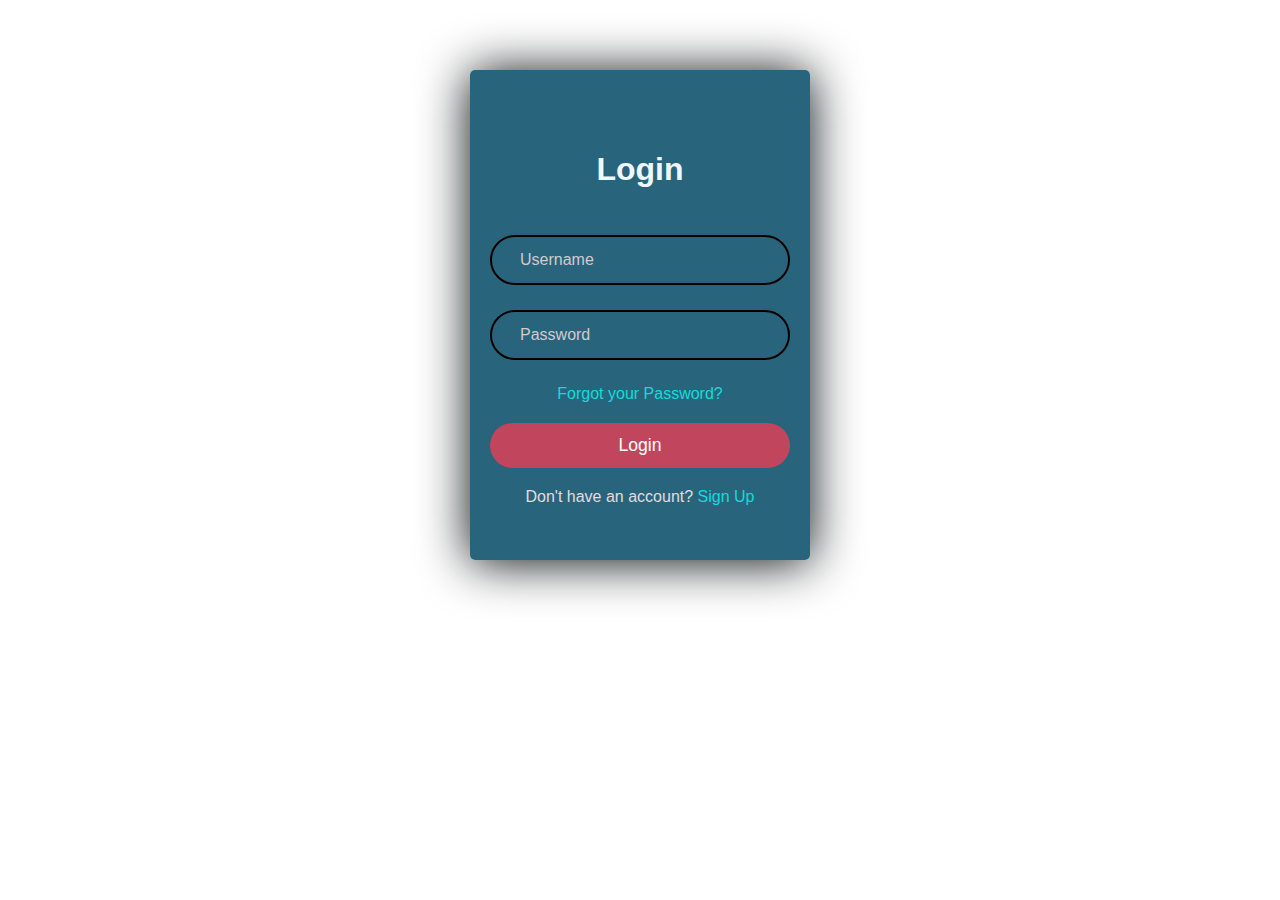
==== login.html @ 0eb8e7ed "third commit" ====
<!DOCTYPE>
<html>
<head>
    <title>Login Page</title>
    <style>
        body {
            justify-content: center;
            align-items: center;
            font-family: Arial;
            margin: 0;
            padding: 0;

            background-image: url('background.jpg');
            background-size: cover;
            background-position: center;
            background-repeat: no-repeat;
        }

        .box {
            position: relative;
            align-content: center;
            width: 300px;
            height: 450px;
            margin: 70px auto;
            padding: 20px; 
            border-radius: 5px;
            box-shadow: 0 2px 50px rgb(1, 9, 12);
            text-align: center;
            background-color: rgba(18, 83, 111,0.9);
            overflow: hidden;
        }

        .box form {
            width: 100%;
            position: relative;
            align-content: center;
            
        }

        .box .login_box {
            position: relative;
            top: 40px;
            left: 0;
            transition: 0.7s ease-in-out;
        }

        .box.active .login_box {
            transform: translateY(-500px);
        }

        .box.passive .login_box {
            transform: translateY(-500px);
        }

        .box .signup_box {
            position: relative;
            top: 480px;
            left: 0;
            transition: 1s ease-in-out;
        }

        .box.active .signup_box {
            transform: translateY(-850px);
        }

        .box .forgot_box {
            position: relative;
            top: 480px;
            left: 0;
            transition: 0.9s ease-in-out;
        }

        .box.passive .forgot_box {
            transform: translateY(-1300px);
        }


        h1 {
            text-align: center;
            color: aliceblue;
        }

        .input_box {
            position: relative;
            margin: 25px 0;
        }

        .input_box input {
            width: 100%;
            height: 50px;
            background: transparent;
            border: 2px solid;
            outline: none;
            border-radius: 40px;
            font-size: 2em;
            color: #0b0000;
            padding: 0 20px;
            transition: 0.5 ease;
        }

        .input_box input:focus,
        .input_box input:valid {
            top: 1px;
            left: 20px;
            font-size: 0.9em;
            padding: 0 28px;
            background-color: transparent;
            color: aliceblue;
        }
        
        .input_box label {
            position: absolute;
            top: 50%;
            left: 30px;
            transform: translateY(-50%);
            font-size: 1em;
            color: rgb(209, 203, 203);
            transition: 0.5s ease;
        }

        .input_box input:focus~label,
        .input_box input:valid~label {
            top: 1px;
            font-size: 0.8em;
            padding: 0 6px;
            background-color: rgba(18, 83, 111, 0.9);
            color: aliceblue;
        }

        .forgot_password {
            margin: 10px 0 20px;
            text-align: center;
        }

        .forgot_password a {
            font-size: 1em;
            color: rgb(15, 220, 220);
            text-decoration: none;
        } 

        .forgot_password a:hover {
            text-decoration: underline;
        }

        .sub_button {
            width: 100%;
            height: 45px;
            background-color: rgba(210, 67, 90, 0.9);
            border: none;
            outline: none;
            border-radius: 40px;
            cursor: pointer;
            font-size: 1.1em;
            color: white;
            font-weight: 500;
        }

        .sub_button:hover {
            background-color: rgb(117, 11, 47);
            color: white;
        }

        .signup {
            margin: 20px 0 10px;
            text-align: center;
            color: rgb(224, 221, 221);
        }

        .signup a {
            font-size: 1em;
            color: rgb(15, 220, 220);
            font-weight: 545;
            text-decoration: none;
        }

        .signup a:hover {
            text-decoration: underline;
        }

        .que_ans_box p {
            margin: 3px;

        }

   </style>
</head>

<body>
    <div class="box">
        <div class="login_box">
            <h1>Login</h1>

            <form id="loginForm">
                <div class="input_box">
                    <input type="text" id="username" required>
                    <label>Username</label>
                </div>

                <div class="input_box">
                    <input type="text" id="password" required>
                    <label>Password</label>
                </div>
                
                <p id="error-msg-1" style="color: red; display: none;"></p>

                <div class="forgot_password">
                    <a href="#" class="forgot_button">Forgot your Password?</a>    
                </div>

                <button id="login" type="submit" class="sub_button">Login</button>

                <div class="signup">
                    <p>Don't have an account? <a href="#" class="signup_button">Sign Up</a></p>
                </div>
            </form>
        </div>

        <div class="signup_box">
            <h1>Sign up</h1>

            <form id="signUpForm">
                <div class="input_box">
                    <input type="text" id="username_signup" required>
                    <label>Username</label>
                </div>

                <div class="input_box">
                    <input type="text" id="password_signup" required>
                    <label>Password</label>
                </div>

                <div class="input_box">
                    <input type="text" id="sec_que_signup" required>
                    <label>Secret Question</label>
                </div>

                <div class="input_box">
                    <input type="text" id="sec_ans_signup" required>
                    <label>Secret Answer</label>
                </div>
                
                <button id="signUp" type="submit" class="sub_button">Sign Up</button>

                <div class="signup">
                    <p>Already have an account? <a href="#" class="signin_button1">Sign in</a></p>
                </div>
            </form>
        </div>

        <div class="forgot_box">
            <h1>Forgot Password?</h1>

            <form id="forgotForm">
                <div class="input_box">
                    <input type="text" id="username_forgot" required>
                    <label>Username</label>
                </div>

                <p id="error-msg-2" style="color: red; display: none;"></p>

                <button id="user_forgot" type="submit" class="sub_button">Show secret question</button>
                
                <div class="que_ans_box">
                    <p id="sec_que_forgot" style="color: rgb(192, 202, 210); font-size: 0.9em; display: none;"></p>
                    <p id="sec_que_display" style="color: rgb(254, 219, 225); font-size: 1.1em; font-weight:600; display: none;"></p>
                </div>

                <div class="input_box">
                    <input type="text" style="display: none;" id="sec_ans_forgot">
                    <label id="sec_ans_label" style="display: none;">Secret Answer</label>
                </div>

                <p id="error-msg-3" style="color: red; display: none;"></p>

                <button id="sec_forgot" type="submit" style="display: none;" class="sub_button">Show Password</button>

                <div class="que_ans_box">
                    <p id="password_forgot" style="color: rgb(192, 202, 210); font-size: 0.9em; display: none;"></p>
                    <p id="password_display" style="color: rgb(254, 219, 225); font-size: 1.4em; font-weight:600; display: none;"></p>
                </div>

                <div class="signup">
                    <p style="margin-top: 35px;">Go back to login page - <a href="#" class="signin_button2">Login</a></p>
                </div>
            </form>
        </div>
    </div>

    <script>
        document.getElementById('loginForm').addEventListener('submit', function(event) {
            event.preventDefault(); 

            var username = document.getElementById('username').value;
            var password = document.getElementById('password').value;
            var errorMessage = document.getElementById('error-msg-1');

            fetch('loginPrac.json')
            .then(response => response.json())
            .then(data => {
                var matchFound = false;
                for (let i=0; i<data.length; i++) {
                    if ((data[i].username == username) && (data[i].password == password)) {
                        errorMessage.style.display = 'none';
                        matchFound = true;
                        window.location.href = 'main.html'; 
                    } 
                    
                }
                if(!matchFound) {
                    errorMessage.textContent = 'Incorrect username or password.';
                    errorMessage.style.display = 'block'; 
                }
            })
            .catch(error => {
                console.error('Error:', error);
            });
        });

    </script>
        
    <script>
        document.getElementById('signUpForm').addEventListener('submit', function(event) {
            event.preventDefault(); 

            var username = document.getElementById('username_signup').value;
            var password = document.getElementById('password_signup').value;
            var sec_que = document.getElementById('sec_que_signup').value;
            var sec_ans = document.getElementById('sec_ans_signup').value;

            const fs = require('fs');

            // Read the contents of the JSON file
            const data = fs.readFileSync('loginPrac.json');
            // Parse the JSON data into a JavaScript object
            const jsonData = JSON.parse(data);

            console.log("Before Adding data",JSON.stringify(jsonData, null, 4));

            // Modify the JavaScript object by adding new data
            jsonData.users.push({
                username: username,
                password: password,
                secret_question: sec_que,
                secret_answer: sec_ans
            });


            // Convert the JavaScript object back into a JSON string
            const jsonString = JSON.stringify(jsonData);

            fs.writeFileSync('loginPrac.json', jsonString, 'utf-8', (err) => {
            if (err) throw err;
            console.log('Data added to file');
            });

            const update_data = fs.readFileSync('loginPrac.json');
            const updated_jsonData = JSON.parse(update_data);
            console.log("After Adding data",JSON.stringify(updated_jsonData, null, 4));
        //     fetch('loginPrac.json')
        //     .then(response => response.json())
        //     .then(data => {
        //         data.push("username" = username,
        //         "password" = password,
        //         "secret_question" = sec_que,
        //         "secret_answer" = sec_ans);

        //     })
        });
    </script>

    <script>
        document.getElementById('forgotForm').addEventListener('submit', function(event) {
            event.preventDefault();
            var username_forgot = document.getElementById('username_forgot').value;
            var errorMessage2 = document.getElementById('error-msg-2');
            var errorMessage3 = document.getElementById('error-msg-3');
            var show_sec_que_button = document.getElementById('user_forgot');
            var sec_ans_button = document.getElementById('sec_forgot');
            var show_sec_forgot = document.getElementById('sec_que_forgot');
            var show_sec_que = document.getElementById('sec_que_display');
            var sec_ans_input_box = document.getElementById('sec_ans_forgot');
            var sec_ans_input = document.getElementById('sec_ans_forgot').value;
            var sec_ans_label = document.getElementById('sec_ans_label');
            var show_pass_forgot = document.getElementById('password_forgot');
            var show_pass = document.getElementById('password_display');

            fetch('loginPrac.json')
            .then(response => response.json())
            .then(data => {
                var userFound = false;
                var sec_ans_found = false;
                for (let i=0; i<data.length; i++) {
                    if (data[i].username == username_forgot) {
                        errorMessage2.style.display = 'none';
                        show_sec_que_button.style.display = 'none';
                        show_sec_forgot.textContent = 'Your Secret Question is';
                        show_sec_forgot.style.display = 'block';
                        show_sec_que.textContent = data[i].secret_question;
                        show_sec_que.style.display = 'block';

                        sec_ans_input_box.style.display = "block";
                        sec_ans_label.style.display = "block";
                        sec_ans_button.style.display = 'block';
                        if (data[i].secret_answer == sec_ans_input) {
                            errorMessage3.style.display = 'none';
                            sec_ans_button.style.display = 'none';
                            show_pass_forgot.textContent = 'Your Password is';
                            show_pass_forgot.style.display = 'block';
                            show_pass.textContent = data[i].password;
                            show_pass.style.display = 'block';


                            sec_ans_found = true;
                        }

                        if(!sec_ans_found && sec_ans_input!="") {
                            errorMessage3.textContent = 'Incorrect secret answer.';
                            errorMessage3.style.display = 'block'; 
                        }

                        if(sec_ans_input=="") {
                            alert("Secret Answer must be filled");
                        }

                        userFound = true;
                    } 
                    
                }
                if(!userFound) {
                    errorMessage2.textContent = 'Incorrect username.';
                    errorMessage2.style.display = 'block'; 
                }


            })
            .catch(error => {
                console.error('Error:', error);
            });
        });
    </script>

    <script>
        const signin_button1 = document.querySelector('.signin_button1');
        const signup_button = document.querySelector('.signup_button');
        const signin_button2 = document.querySelector('.signin_button2');
        const forgot_button = document.querySelector('.forgot_button');
        const box = document.querySelector('.box');

        signup_button.addEventListener('click', () => {
            box.classList.toggle('active');
        });
        signin_button1.addEventListener('click', () => {
            box.classList.toggle('active');
        });

        forgot_button.addEventListener('click', () => {
            box.classList.toggle('passive');
        })
        signin_button2.addEventListener('click', () => {
            box.classList.toggle('passive');
        });
    </script>

</body>
</html>
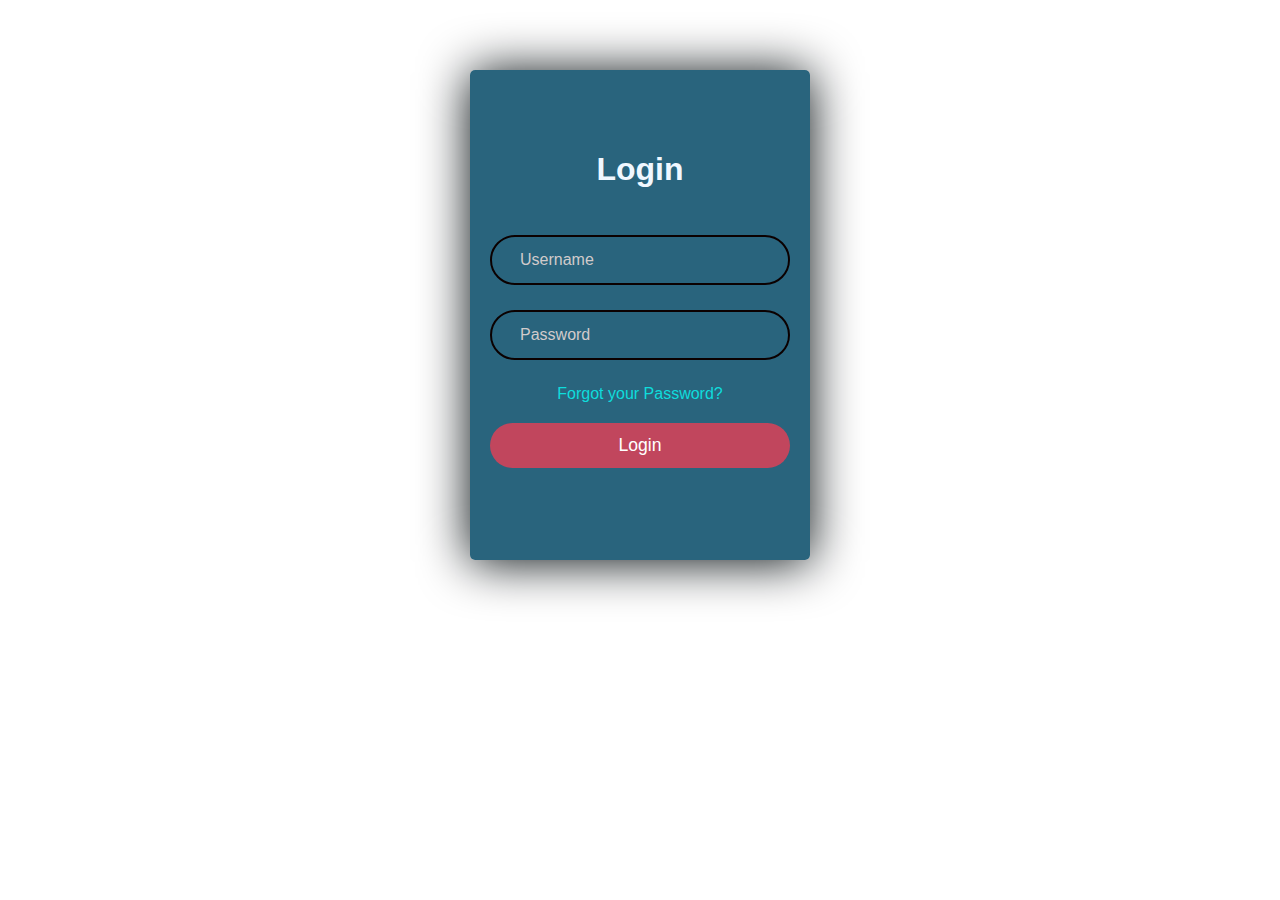
==== commit e64b95d7: "final" ====
--- a/login.html
+++ b/login.html
@@ -44,23 +44,8 @@
             transition: 0.7s ease-in-out;
         }
 
-        .box.active .login_box {
-            transform: translateY(-500px);
-        }
-
         .box.passive .login_box {
             transform: translateY(-500px);
-        }
-
-        .box .signup_box {
-            position: relative;
-            top: 480px;
-            left: 0;
-            transition: 1s ease-in-out;
-        }
-
-        .box.active .signup_box {
-            transform: translateY(-850px);
         }
 
         .box .forgot_box {
@@ -71,7 +56,7 @@
         }
 
         .box.passive .forgot_box {
-            transform: translateY(-1300px);
+            transform: translateY(-790px);
         }
 
 
@@ -209,43 +194,9 @@
 
                 <button id="login" type="submit" class="sub_button">Login</button>
 
-                <div class="signup">
-                    <p>Don't have an account? <a href="#" class="signup_button">Sign Up</a></p>
-                </div>
             </form>
         </div>
 
-        <div class="signup_box">
-            <h1>Sign up</h1>
-
-            <form id="signUpForm">
-                <div class="input_box">
-                    <input type="text" id="username_signup" required>
-                    <label>Username</label>
-                </div>
-
-                <div class="input_box">
-                    <input type="text" id="password_signup" required>
-                    <label>Password</label>
-                </div>
-
-                <div class="input_box">
-                    <input type="text" id="sec_que_signup" required>
-                    <label>Secret Question</label>
-                </div>
-
-                <div class="input_box">
-                    <input type="text" id="sec_ans_signup" required>
-                    <label>Secret Answer</label>
-                </div>
-                
-                <button id="signUp" type="submit" class="sub_button">Sign Up</button>
-
-                <div class="signup">
-                    <p>Already have an account? <a href="#" class="signin_button1">Sign in</a></p>
-                </div>
-            </form>
-        </div>
 
         <div class="forgot_box">
             <h1>Forgot Password?</h1>
@@ -317,56 +268,6 @@
         });
 
     </script>
-        
-    <script>
-        document.getElementById('signUpForm').addEventListener('submit', function(event) {
-            event.preventDefault(); 
-
-            var username = document.getElementById('username_signup').value;
-            var password = document.getElementById('password_signup').value;
-            var sec_que = document.getElementById('sec_que_signup').value;
-            var sec_ans = document.getElementById('sec_ans_signup').value;
-
-            const fs = require('fs');
-
-            // Read the contents of the JSON file
-            const data = fs.readFileSync('loginPrac.json');
-            // Parse the JSON data into a JavaScript object
-            const jsonData = JSON.parse(data);
-
-            console.log("Before Adding data",JSON.stringify(jsonData, null, 4));
-
-            // Modify the JavaScript object by adding new data
-            jsonData.users.push({
-                username: username,
-                password: password,
-                secret_question: sec_que,
-                secret_answer: sec_ans
-            });
-
-
-            // Convert the JavaScript object back into a JSON string
-            const jsonString = JSON.stringify(jsonData);
-
-            fs.writeFileSync('loginPrac.json', jsonString, 'utf-8', (err) => {
-            if (err) throw err;
-            console.log('Data added to file');
-            });
-
-            const update_data = fs.readFileSync('loginPrac.json');
-            const updated_jsonData = JSON.parse(update_data);
-            console.log("After Adding data",JSON.stringify(updated_jsonData, null, 4));
-        //     fetch('loginPrac.json')
-        //     .then(response => response.json())
-        //     .then(data => {
-        //         data.push("username" = username,
-        //         "password" = password,
-        //         "secret_question" = sec_que,
-        //         "secret_answer" = sec_ans);
-
-        //     })
-        });
-    </script>
 
     <script>
         document.getElementById('forgotForm').addEventListener('submit', function(event) {
@@ -440,18 +341,9 @@
     </script>
 
     <script>
-        const signin_button1 = document.querySelector('.signin_button1');
-        const signup_button = document.querySelector('.signup_button');
         const signin_button2 = document.querySelector('.signin_button2');
         const forgot_button = document.querySelector('.forgot_button');
         const box = document.querySelector('.box');
-
-        signup_button.addEventListener('click', () => {
-            box.classList.toggle('active');
-        });
-        signin_button1.addEventListener('click', () => {
-            box.classList.toggle('active');
-        });
 
         forgot_button.addEventListener('click', () => {
             box.classList.toggle('passive');
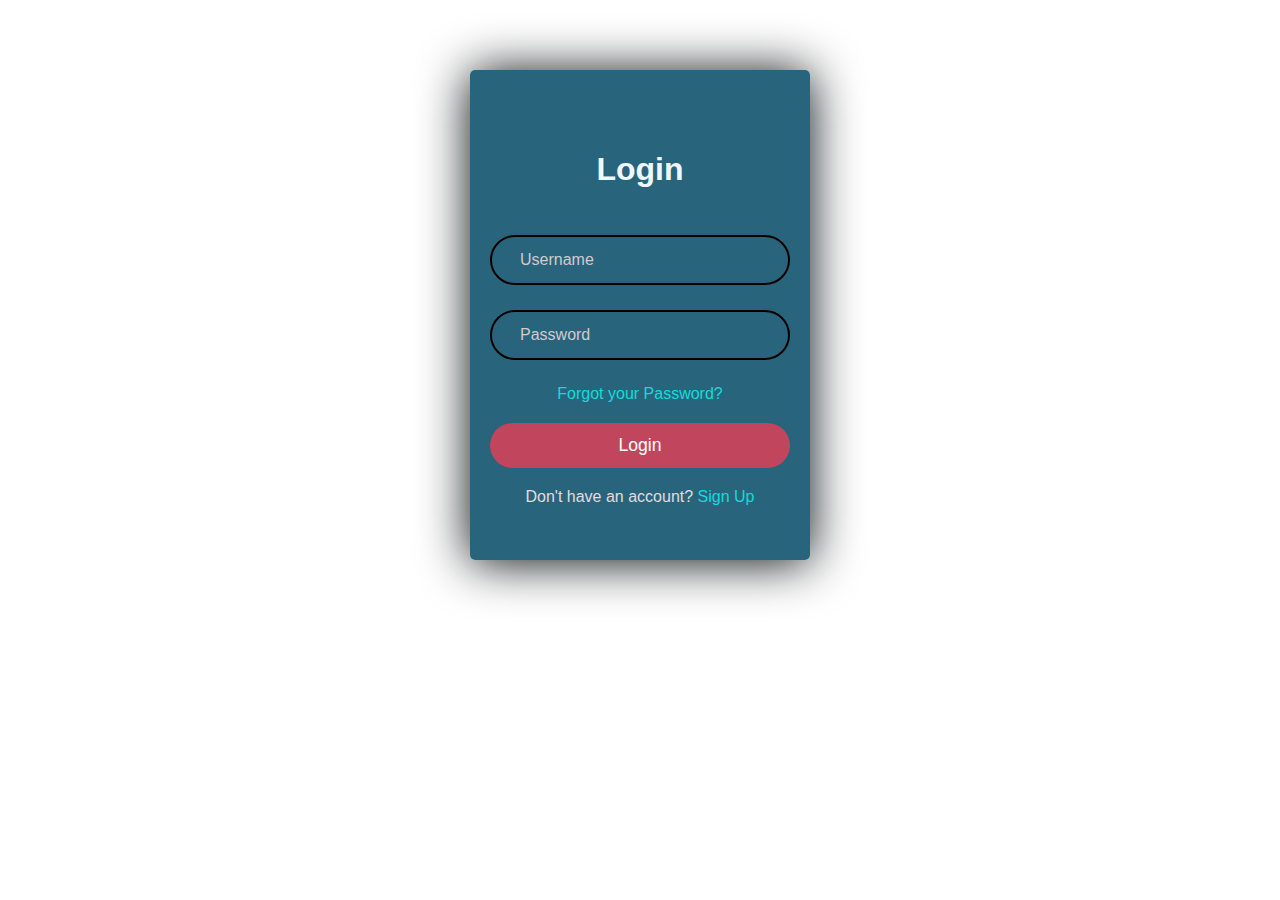
==== commit f8230e18: "add signup and store in local storage" ====
--- a/login.html
+++ b/login.html
@@ -44,8 +44,23 @@
             transition: 0.7s ease-in-out;
         }
 
+        .box.active .login_box {
+            transform: translateY(-500px);
+        }
+
         .box.passive .login_box {
             transform: translateY(-500px);
+        }
+
+        .box .signup_box {
+            position: relative;
+            top: 480px;
+            left: 0;
+            transition: 1s ease-in-out;
+        }
+
+        .box.active .signup_box {
+            transform: translateY(-900px);
         }
 
         .box .forgot_box {
@@ -56,7 +71,7 @@
         }
 
         .box.passive .forgot_box {
-            transform: translateY(-790px);
+            transform: translateY(-1300px);
         }
 
 
@@ -171,7 +186,8 @@
 </head>
 
 <body>
-    <div class="box">
+    <!-- for login page -->
+    <div class="box">   
         <div class="login_box">
             <h1>Login</h1>
 
@@ -194,10 +210,46 @@
 
                 <button id="login" type="submit" class="sub_button">Login</button>
 
+                <div class="signup">
+                    <p>Don't have an account? <a href="#" class="signup_button">Sign Up</a></p>
+                </div>
+
             </form>
         </div>
 
-
+        <div class="signup_box">
+            <h1>Sign up</h1>
+
+            <form id="signUpForm">
+                <div class="input_box">
+                    <input type="text" id="username_signup" required>
+                    <label>Username</label>
+                </div>
+
+                <div class="input_box">
+                    <input type="text" id="password_signup" required>
+                    <label>Password</label>
+                </div>
+
+                <div class="input_box">
+                    <input type="text" id="sec_que_signup" required>
+                    <label>Secret Question</label>
+                </div>
+
+                <div class="input_box">
+                    <input type="text" id="sec_ans_signup" required>
+                    <label>Secret Answer</label>
+                </div>
+                
+                <button id="signUp" type="submit" class="sub_button">Sign Up</button>
+
+                <div class="signup">
+                    <p>Already have an account? <a href="#" class="signin_button1">Sign in</a></p>
+                </div>
+            </form>
+        </div>
+
+        <!-- for forgot password page -->
         <div class="forgot_box">
             <h1>Forgot Password?</h1>
 
@@ -238,6 +290,7 @@
     </div>
 
     <script>
+        // to check if username and password are correct in login page
         document.getElementById('loginForm').addEventListener('submit', function(event) {
             event.preventDefault(); 
 
@@ -270,6 +323,7 @@
     </script>
 
     <script>
+        // to check if username and secret answer are correct in forgot password page
         document.getElementById('forgotForm').addEventListener('submit', function(event) {
             event.preventDefault();
             var username_forgot = document.getElementById('username_forgot').value;
@@ -341,9 +395,49 @@
     </script>
 
     <script>
+        document.getElementById('signUpForm').addEventListener('submit', function(event) {
+            event.preventDefault();
+            var username_signup = document.getElementById('username_signup')?.value;
+            var password_signup = document.getElementById('password_signup')?.value;
+            var sec_que_signup = document.getElementById('sec_que_signup')?.value;
+            var sec_ans_signup = document.getElementById('sec_ans_signup')?.value;
+
+            let newUser = {
+                username: username_signup, 
+                password: password_signup, 
+                secret_question: sec_que_signup,
+                secret_answer: sec_ans_signup
+            }
+
+            let signUpEntries = JSON.parse(localStorage.getItem("signUpEntries"));
+            
+            if(!signUpEntries) {
+                fetch('loginPrac.json')
+                    .then(response => response.json())
+                    .then(data => {localStorage.setItem("signUpEntries", JSON.stringify([...data, newUser]))});
+                
+            } else {
+                localStorage.setItem("signUpEntries", JSON.stringify([...signUpEntries, newUser]));
+            }
+
+            window.location.href = 'main.html';
+        });
+    </script>
+
+    <script>
+        // To animate sliding login page and forgot password page
+        const signin_button1 = document.querySelector('.signin_button1');
+        const signup_button = document.querySelector('.signup_button');
         const signin_button2 = document.querySelector('.signin_button2');
         const forgot_button = document.querySelector('.forgot_button');
         const box = document.querySelector('.box');
+        
+        signup_button.addEventListener('click', () => {
+            box.classList.toggle('active');
+        });
+        signin_button1.addEventListener('click', () => {
+            box.classList.toggle('active');
+        });
 
         forgot_button.addEventListener('click', () => {
             box.classList.toggle('passive');
